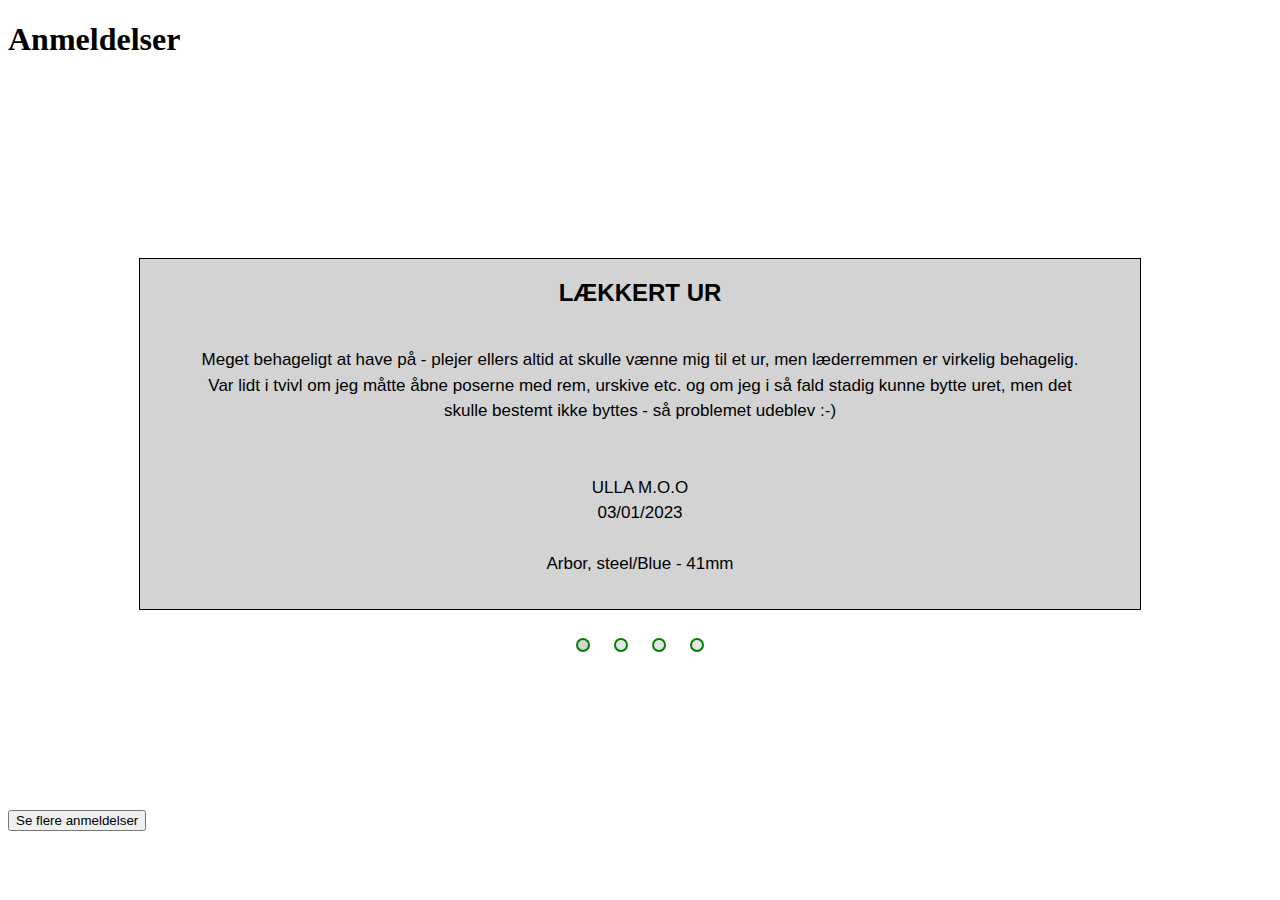
==== anmeldelser.html @ 4a6fb7f6 "update html" ====
<!DOCTYPE html>
<html lang="en">
<head>
    <meta charset="UTF-8">
    <meta http-equiv="X-UA-Compatible" content="IE=edge">
    <meta name="viewport" content="width=device-width, initial-scale=1.0">
    <title>Anmeldelser</title>
    <link rel="stylesheet" href="css/nadia-style.css">
    <script src="js/nadia-js.js" defer></script>
</head>
<body>
    <h1>Anmeldelser</h1>
    <div id="anmeldelser">
        <div id="indhold">
            <h2>LÆKKERT UR</h2>
            <p>Meget behageligt at have på - plejer ellers altid at skulle vænne mig til et ur, men læderremmen er virkelig behagelig.
                Var lidt i tvivl om jeg måtte åbne poserne med rem, urskive etc. og om jeg i så fald stadig kunne bytte uret, men det skulle bestemt ikke byttes - så problemet udeblev :-)
            <br>
            <br>
            <br>
            ULLA M.O.O
            <br>
            03/01/2023
            <br>
            <br>
            Arbor, steel/Blue - 41mm
            </p>
        </div>
        <div id="slideshow">
            <div onclick="slideshow(0); clearInterval(intrvl);" style="background: lightgrey;"></div>
            <div onclick="slideshow(1); clearInterval(intrvl);"></div>
            <div onclick="slideshow(2); clearInterval(intrvl);"></div>
            <div onclick="slideshow(3); clearInterval(intrvl);"></div>
        </div>
    </div>
    <button type="button">Se flere anmeldelser</button>
</body>
</html>
---- css/nadia-style.css ----
#anmeldelser{
    background-color: lightgrey;
    width: 1000px;
    height: 350px;
    margin: 200px auto;
    border: 1px solid black;
}

#slideshow{
    width: auto;
    margin: 0px auto;
    text-align: center;
}

#slideshow > div{
    display: inline-block;
    width: 10px;
    height: 10px;
    margin: 24px 10px 0px 10px;
    background: rgba(0,0,0,.1);
    border: 2px solid green;
    border-radius: 100%;
    font-size: 17px;
    transition: 0.3s linear 0s;
    cursor: pointer;
}

#indhold{
    margin: 0px auto;
    transition: opacity 0.3s linear 0s;
    font-family: Arial, Helvetica, sans-serif;
}

#indhold > h2{
    text-align: center;
    color:black;
}

#indhold > p{
    font-size: 17px;
    line-height: 1.5em;
    padding: 20px 50px;
    text-align: center;
    color: black;
}

#indhold > h3{
    text-align: left;
    color: black;
    font-style: italic;
    padding: 10px;
}
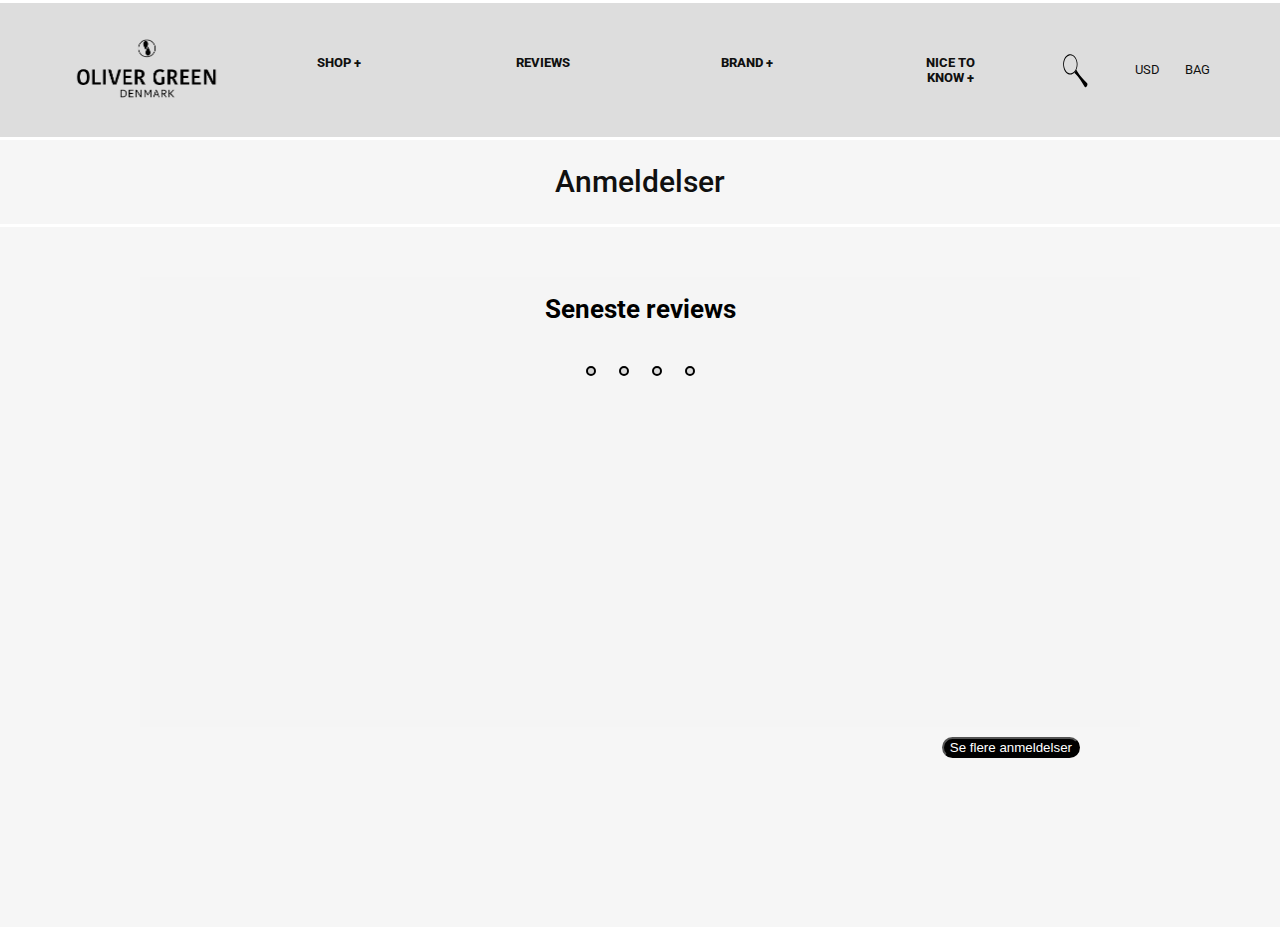
==== commit 81d26c8f: "tilføjet header" ====
--- a/anmeldelser.html
+++ b/anmeldelser.html
@@ -7,24 +7,75 @@
     <title>Anmeldelser</title>
     <link rel="stylesheet" href="css/nadia-style.css">
     <script src="js/nadia-js.js" defer></script>
+    <link rel="preconnect" href="https://fonts.googleapis.com">
+    <link rel="preconnect" href="https://fonts.gstatic.com" crossorigin>
+    <link href="https://fonts.googleapis.com/css2?family=Roboto:wght@100;500&display=swap" rel="stylesheet">
 </head>
 <body>
+    <header>
+        <div class="navigation-bar">
+
+            <img class="logo" src="img/menu/oglogo400.png" alt="logo">
+
+            <nav id="desktop">
+                <ul class="navigation">
+                    <li>
+                        <div class="button">
+                            <a href="#">SHOP +</a>
+                        </div>
+                    </li>
+
+                    <li>
+                        <div class="button">
+                            <a href="#">REVIEWS</a>
+                        </div>
+                    </li>
+
+                    <li>
+                        <div class="button">
+                            <a href="#">BRAND +</a>
+                        </div>
+                    </li>
+
+                    <li>
+                        <div class="button">
+                            <a href="#">NICE TO KNOW +</a>
+                        </div>
+                    </li>
+                </ul>
+            </nav>
+
+            <ul class="lol">
+                <li>
+                    <div class="button">
+                        <a href="#"><span> <img width="70" height="70" src="img/menu/svgsearch.svg"
+                                    alt="search"></span></a>
+                    </div>
+                </li>
+
+                <li>
+                    <div class="button">
+                        <a href="#">USD</a>
+                    </div>
+                </li>
+
+                <li>
+                    <div class="button">
+                        <a href="#">BAG</a>
+                    </div>
+                </li>
+            </ul>
+        </div>
+    </header>
+
+    
+    <!--Bubble content slideshow-->
     <h1>Anmeldelser</h1>
     <div id="anmeldelser">
         <div id="indhold">
-            <h2>LÆKKERT UR</h2>
-            <p>Meget behageligt at have på - plejer ellers altid at skulle vænne mig til et ur, men læderremmen er virkelig behagelig.
-                Var lidt i tvivl om jeg måtte åbne poserne med rem, urskive etc. og om jeg i så fald stadig kunne bytte uret, men det skulle bestemt ikke byttes - så problemet udeblev :-)
-            <br>
-            <br>
-            <br>
-            ULLA M.O.O
-            <br>
-            03/01/2023
-            <br>
-            <br>
-            Arbor, steel/Blue - 41mm
-            </p>
+            <div class="titel">
+                <h2>Seneste reviews</h2>
+            </div>
         </div>
         <div id="slideshow">
             <div onclick="slideshow(0); clearInterval(intrvl);" style="background: lightgrey;"></div>
--- a/css/nadia-style.css
+++ b/css/nadia-style.css
@@ -1,9 +1,84 @@
+body{
+    background-color: #f6f6f6;
+    font-family: Roboto, sans-serif;
+    font-size: 13px;
+    font-weight: 800;
+    font-style: normal;
+    color: #101010;
+}
+
+h1{
+    text-align: center;
+    font-size: 30px;
+    font-family: roboto, sans-serif;
+    font-weight: 500;
+    border: #ffffff;
+    border-top-style: solid;
+    border-bottom-style: solid;
+    border-width: 3px;
+    height: 90px;
+    display: flex;
+    justify-content: center;
+    align-items: center;
+}
+
+* {
+    margin: 0;
+    list-style: none;
+    box-sizing: border-box;
+    text-decoration: none;
+}
+
+a{
+    color: #101010;
+}
+
+header {
+    background: #dddddd;;
+    padding: 18px 50px;
+    border-top: 3px solid #FFFFFF;
+    
+}
+
+.navigation-bar {
+    height: auto;
+    width: 100%;
+    display: flex;
+    justify-content: space-between;
+    align-items: center;
+}
+
+nav ul {
+    display: grid;
+    grid-template-columns: repeat(4, 1fr);
+    text-align: center;
+    gap: 105px;
+}
+
+nav ul li {
+    margin: 0 5px;
+}
+
+.logo {
+    display: inline-block;
+    width: 200px;
+}
+
+.lol {
+    display: flex;
+    align-items: center;
+    gap: 25px;
+    margin-right: 20px;
+    font-weight: 400;
+}
+
 #anmeldelser{
-    background-color: lightgrey;
+    background-color: whitesmoke;
     width: 1000px;
-    height: 350px;
+    height: 450px;
     margin: 200px auto;
-    border: 1px solid black;
+    border: 1px solid none;
+    margin-top: 50px;
 }
 
 #slideshow{
@@ -18,7 +93,7 @@
     height: 10px;
     margin: 24px 10px 0px 10px;
     background: rgba(0,0,0,.1);
-    border: 2px solid green;
+    border: 2px solid black;
     border-radius: 100%;
     font-size: 17px;
     transition: 0.3s linear 0s;
@@ -28,7 +103,7 @@
 #indhold{
     margin: 0px auto;
     transition: opacity 0.3s linear 0s;
-    font-family: Arial, Helvetica, sans-serif;
+    font-family: roboto, sans-serif;
 }
 
 #indhold > h2{
@@ -36,12 +111,14 @@
     color:black;
 }
 
-#indhold > p{
+#indhold{
     font-size: 17px;
     line-height: 1.5em;
     padding: 20px 50px;
     text-align: center;
     color: black;
+    font-family: roboto, sans-serif;
+    font-weight: 100;
 }
 
 #indhold > h3{
@@ -51,3 +128,18 @@
     padding: 10px;
 }
 
+button{
+    float: right;
+    background-color: black;
+    color: white;
+    margin-top: -190px;
+    margin-right: 200px;
+    border-radius: 50px;
+    cursor: pointer;
+}
+
+title{
+    font-size: 300px;
+    font-family: roboto, sans-serif;
+    font-weight: 300;
+}
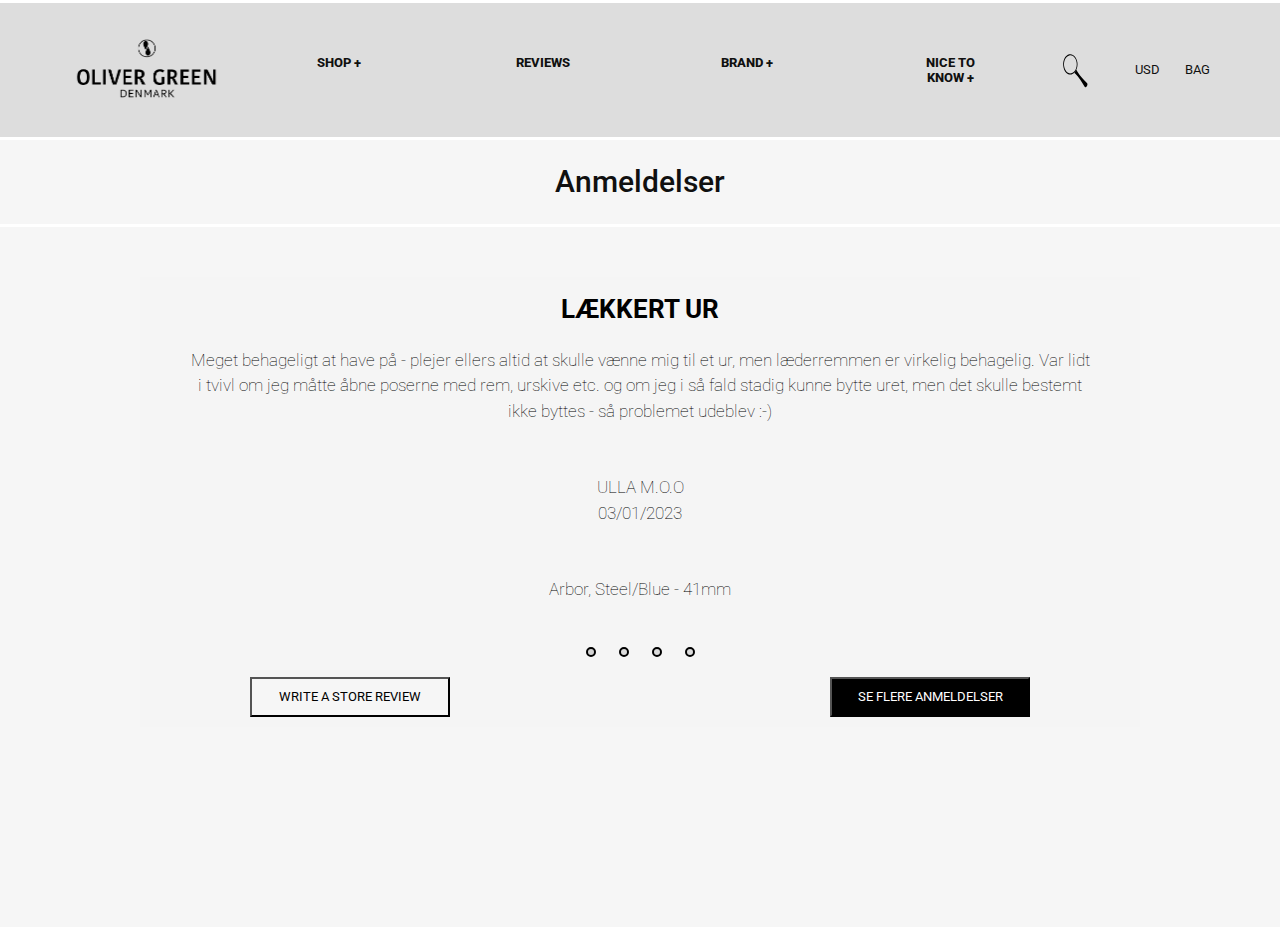
==== commit 1751520a: "tilføjet tekst + ny knap" ====
--- a/anmeldelser.html
+++ b/anmeldelser.html
@@ -68,13 +68,27 @@
         </div>
     </header>
 
-    
+
     <!--Bubble content slideshow-->
     <h1>Anmeldelser</h1>
     <div id="anmeldelser">
         <div id="indhold">
             <div class="titel">
-                <h2>Seneste reviews</h2>
+                <h2>LÆKKERT UR</h2>
+                <br>
+                <P>Meget behageligt at have på - plejer ellers altid at skulle vænne mig til et ur, men læderremmen er virkelig behagelig.
+                    Var lidt i tvivl om jeg måtte åbne poserne med rem, urskive etc. og om jeg i så fald stadig kunne bytte uret, men det skulle bestemt ikke byttes - så problemet udeblev :-)
+                    <br>
+                    <br>
+                    <br>
+                    ULLA M.O.O
+                    <br>
+                    03/01/2023
+                    <br>
+                    <br>
+                    <br>
+                    Arbor, Steel/Blue - 41mm
+                </P>
             </div>
         </div>
         <div id="slideshow">
@@ -84,6 +98,7 @@
             <div onclick="slideshow(3); clearInterval(intrvl);"></div>
         </div>
     </div>
-    <button type="button">Se flere anmeldelser</button>
+        <button class="knap1"><b>SE FLERE ANMELDELSER</b></button> 
+        <button class="knap2"><b>WRITE A STORE REVIEW</b></button> 
 </body>
 </html>--- a/css/nadia-style.css
+++ b/css/nadia-style.css
@@ -5,21 +5,6 @@
     font-weight: 800;
     font-style: normal;
     color: #101010;
-}
-
-h1{
-    text-align: center;
-    font-size: 30px;
-    font-family: roboto, sans-serif;
-    font-weight: 500;
-    border: #ffffff;
-    border-top-style: solid;
-    border-bottom-style: solid;
-    border-width: 3px;
-    height: 90px;
-    display: flex;
-    justify-content: center;
-    align-items: center;
 }
 
 * {
@@ -70,6 +55,21 @@
     gap: 25px;
     margin-right: 20px;
     font-weight: 400;
+}
+
+h1{
+    text-align: center;
+    font-size: 30px;
+    font-family: roboto, sans-serif;
+    font-weight: 500;
+    border: #ffffff;
+    border-top-style: solid;
+    border-bottom-style: solid;
+    border-width: 3px;
+    height: 90px;
+    display: flex;
+    justify-content: center;
+    align-items: center;
 }
 
 #anmeldelser{
@@ -128,18 +128,34 @@
     padding: 10px;
 }
 
-button{
+.knap1{
     float: right;
+    width: 200px;
+    height: 40px;
     background-color: black;
     color: white;
-    margin-top: -190px;
-    margin-right: 200px;
-    border-radius: 50px;
+    margin-top: -250px;
+    margin-right: 250px;
     cursor: pointer;
+    font-family: roboto, sans-serif;
+    font-weight: 100;
 }
 
-title{
-    font-size: 300px;
+.knap2{
+    float: left;
+    width: 200px;
+    height: 40px;
+    background-color: #f6f6f6;
+    color: black;
+    margin-top: -250px;
+    margin-left: 250px;
+    cursor: pointer;
     font-family: roboto, sans-serif;
-    font-weight: 300;
+    font-weight: 100;
 }
+
+.titel{
+    font-size: 17px;
+    font-family: roboto, sans-serif;
+    font-weight: 100;
+}
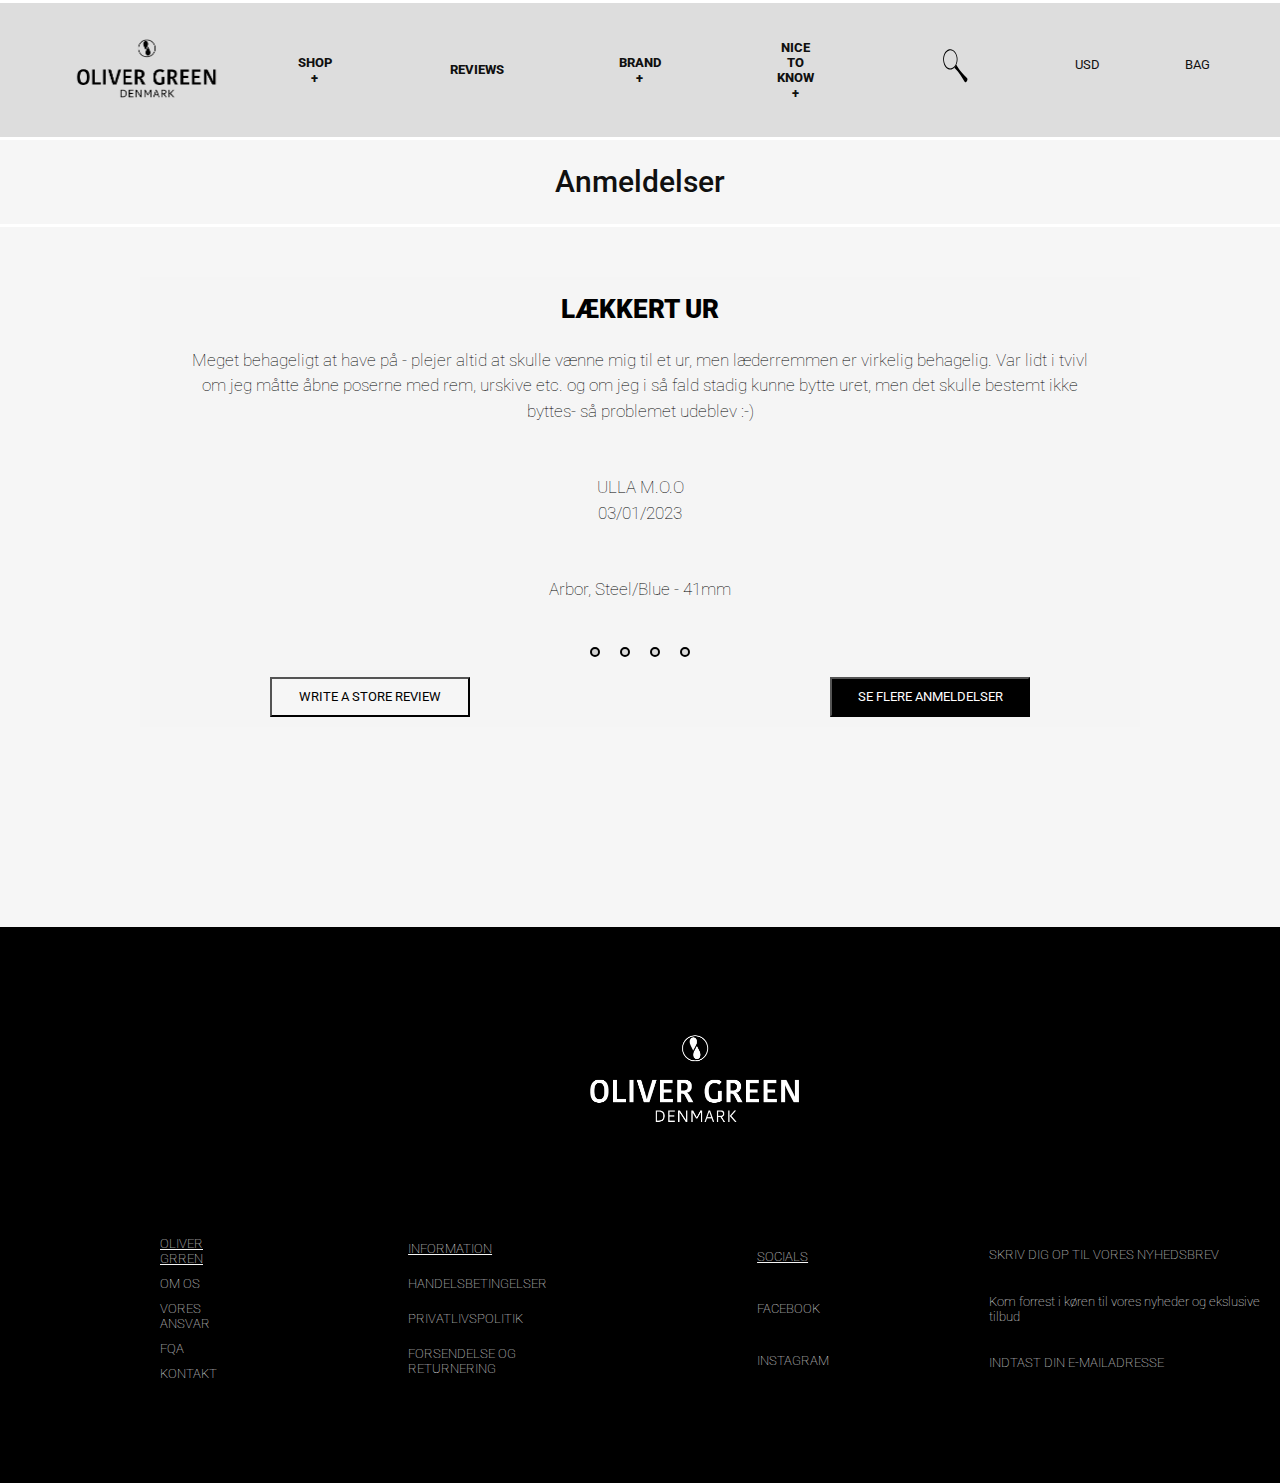
==== commit 6887f307: "tilføjet footer + add class på bobbler" ====
--- a/anmeldelser.html
+++ b/anmeldelser.html
@@ -73,32 +73,70 @@
     <h1>Anmeldelser</h1>
     <div id="anmeldelser">
         <div id="indhold">
-            <div class="titel">
-                <h2>LÆKKERT UR</h2>
+            <div class="slide-indhold">
+                <h2>
+                    <b>LÆKKERT UR</b>
+                </h2>
                 <br>
-                <P>Meget behageligt at have på - plejer ellers altid at skulle vænne mig til et ur, men læderremmen er virkelig behagelig.
-                    Var lidt i tvivl om jeg måtte åbne poserne med rem, urskive etc. og om jeg i så fald stadig kunne bytte uret, men det skulle bestemt ikke byttes - så problemet udeblev :-)
+                <p>Meget behageligt at have på - plejer altid at skulle vænne mig til et ur, men læderremmen er virkelig behagelig. Var lidt i tvivl om jeg måtte åbne poserne med rem, urskive etc. og om jeg i så fald stadig kunne bytte uret, men det skulle bestemt ikke byttes- så problemet udeblev :-)
                     <br>
                     <br>
-                    <br>
-                    ULLA M.O.O
+                    <br>ULLA M.O.O
                     <br>
                     03/01/2023
                     <br>
                     <br>
-                    <br>
-                    Arbor, Steel/Blue - 41mm
-                </P>
+                    <br>Arbor, Steel/Blue - 41mm
+                </p>
             </div>
         </div>
         <div id="slideshow">
-            <div onclick="slideshow(0); clearInterval(intrvl);" style="background: lightgrey;"></div>
-            <div onclick="slideshow(1); clearInterval(intrvl);"></div>
-            <div onclick="slideshow(2); clearInterval(intrvl);"></div>
-            <div onclick="slideshow(3); clearInterval(intrvl);"></div>
+            <div class="slide-indhold" onclick="slideshow(0); clearInterval(intrvl);" style="background: lightgrey;"></div>
+            <div class="slide-indhold" onclick="slideshow(1); clearInterval(intrvl);"></div>
+            <div class="slide-indhold" onclick="slideshow(2); clearInterval(intrvl);"></div>
+            <div class="slide-indhold"onclick="slideshow(3); clearInterval(intrvl);"></div>
         </div>
     </div>
         <button class="knap1"><b>SE FLERE ANMELDELSER</b></button> 
         <button class="knap2"><b>WRITE A STORE REVIEW</b></button> 
+
+       
+        <footer>
+            <div class="footer-indhold">
+    
+                <div class="footer-logo">
+                    <img class="footer-billede" src="./img/menu/Tegnebraet_1_2x_f003035f-2532-49d7-9db3-15e617df2876.webp" alt="logo">
+                </div>
+    
+                <div class="footer-teskt">
+                <ul class="kolonne">
+                    <li class="footer-overskrift">OLIVER GRREN</li>
+                    <li>OM OS</li>
+                    <li>VORES ANSVAR</li>
+                    <li>FQA</li>
+                    <li>KONTAKT</li>
+                </ul>
+    
+                <ul class="kolonne">
+                    <li class="footer-overskrift">INFORMATION</li>
+                    <li>HANDELSBETINGELSER</li>
+                    <li>PRIVATLIVSPOLITIK</li>
+                    <li>FORSENDELSE OG RETURNERING</li>
+                </ul>
+    
+                <ul class="kolonne">
+                    <li class="footer-overskrift">SOCIALS</li>
+                    <li>FACEBOOK</li>
+                    <li>INSTAGRAM</li>
+                </ul>
+    
+                <ul class="kolonne">
+                    <li>SKRIV DIG OP TIL VORES NYHEDSBREV</li>
+                    <li>Kom forrest i køren til vores nyheder og ekslusive tilbud</li>
+                    <li>INDTAST DIN E-MAILADRESSE</li>
+                </ul>
+            </div>
+            </div>
+        </footer>
 </body>
 </html>--- a/css/nadia-style.css
+++ b/css/nadia-style.css
@@ -79,6 +79,12 @@
     margin: 200px auto;
     border: 1px solid none;
     margin-top: 50px;
+    display: flex;
+    flex-direction: column;
+}
+
+#anmeldelser .slide-indhold {
+    flex-direction: column;
 }
 
 #slideshow{
@@ -87,7 +93,7 @@
     text-align: center;
 }
 
-#slideshow > div{
+#slideshow > .slide-indhold{
     display: inline-block;
     width: 10px;
     height: 10px;
@@ -98,6 +104,7 @@
     font-size: 17px;
     transition: 0.3s linear 0s;
     cursor: pointer;
+    flex-direction: column;
 }
 
 #indhold{
@@ -148,7 +155,7 @@
     background-color: #f6f6f6;
     color: black;
     margin-top: -250px;
-    margin-left: 250px;
+    margin-left: 270px;
     cursor: pointer;
     font-family: roboto, sans-serif;
     font-weight: 100;
@@ -159,3 +166,50 @@
     font-family: roboto, sans-serif;
     font-weight: 100;
 }
+
+
+/*footer indhold*/
+.footer-indhold{
+    height: 556px;
+    background-color: #000;
+    margin-top: 30px;
+}
+
+.footer-indhold, .footer-billede, .footer-tekst{
+    display: flex;
+    flex-direction: column;
+    justify-content: space-evenly;
+  }
+
+.footer-billede{
+    width: 300px;
+    height: auto;
+    color: #ffffff;
+    margin-left: 550px;
+}
+
+.footer-tekst, .kolonne{
+    font-family: roboto, sans-serif;
+    font-weight: 100;
+    color: #f6f6f6;
+  }
+
+div, .kolonne{
+    display: flex;
+    flex-direction: row;
+}
+
+
+
+.kolonne, li{
+    display: flex;
+    margin-bottom: 10px;
+    flex-direction: column;
+    justify-content: space-around;
+    margin-left: 60px;
+    
+  }
+
+.footer-overskrift{
+    text-decoration: underline;
+  }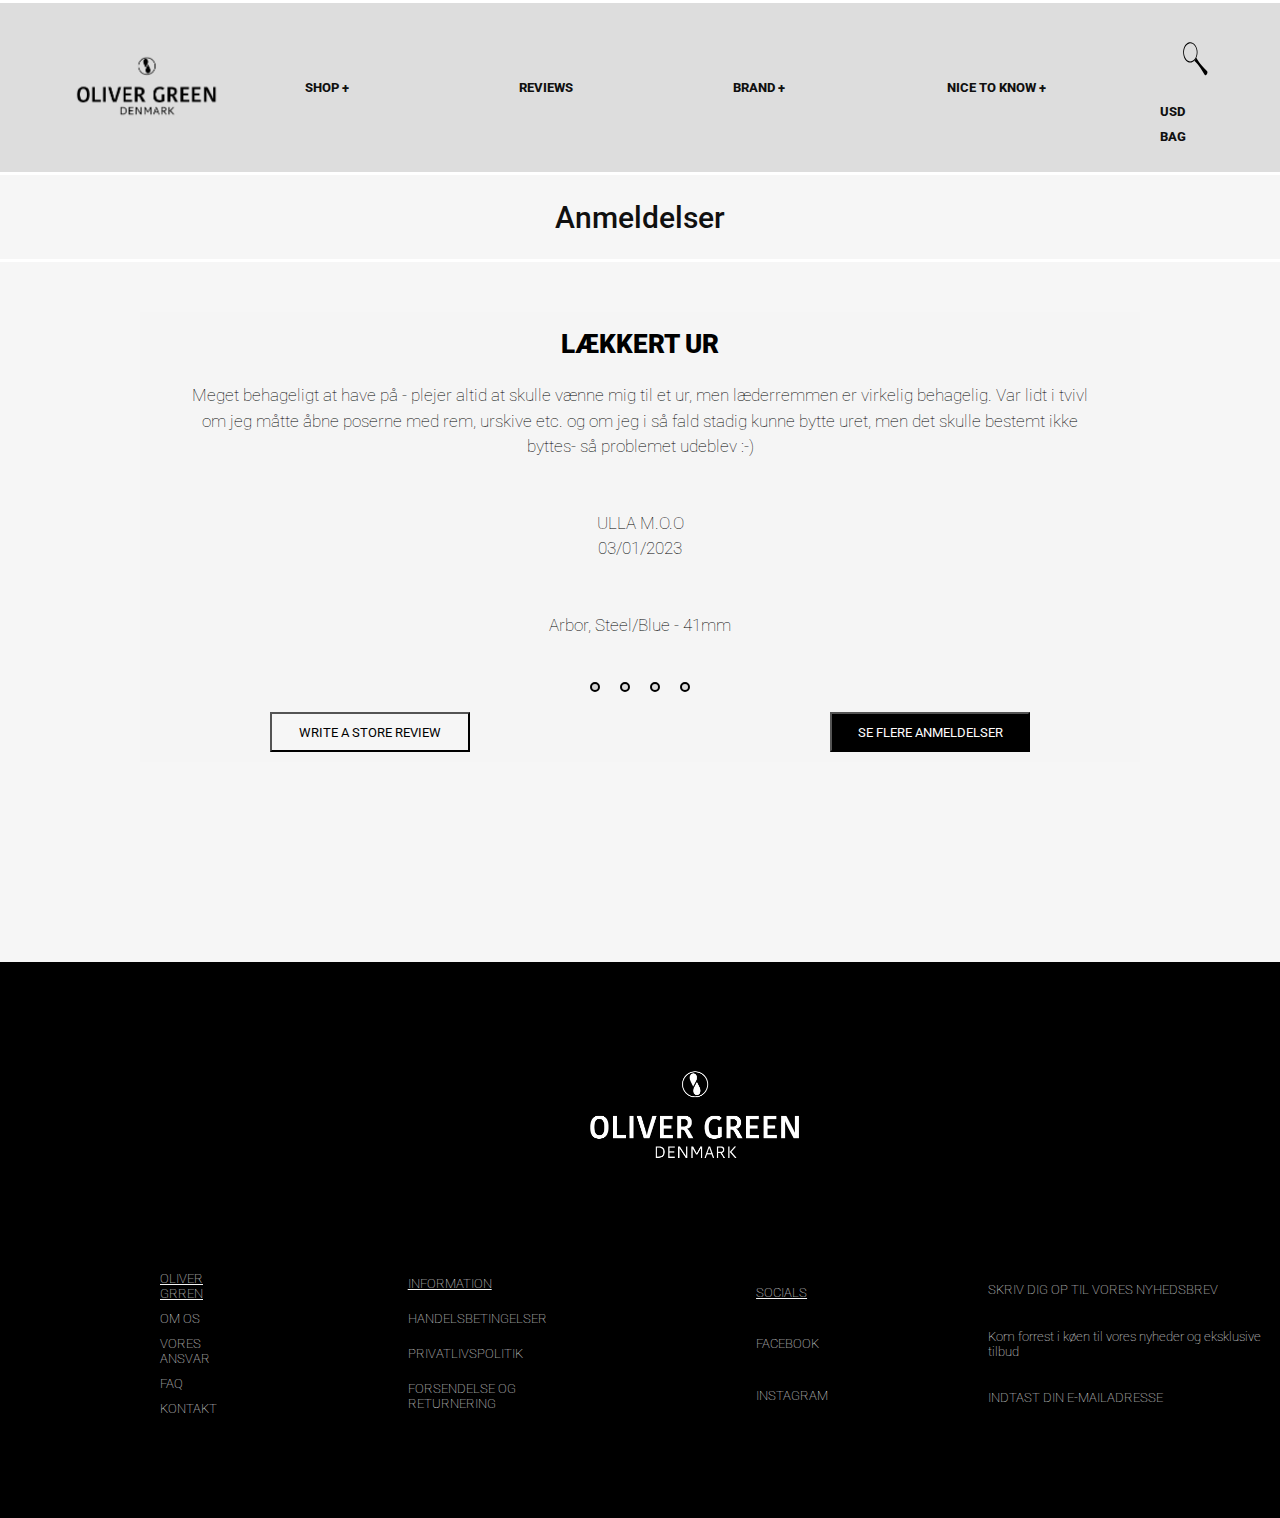
==== commit ef8f8b8b: "Update anmeldelser.html" ====
--- a/anmeldelser.html
+++ b/anmeldelser.html
@@ -113,7 +113,7 @@
                     <li class="footer-overskrift">OLIVER GRREN</li>
                     <li>OM OS</li>
                     <li>VORES ANSVAR</li>
-                    <li>FQA</li>
+                    <li>FAQ</li>
                     <li>KONTAKT</li>
                 </ul>
     
@@ -132,7 +132,7 @@
     
                 <ul class="kolonne">
                     <li>SKRIV DIG OP TIL VORES NYHEDSBREV</li>
-                    <li>Kom forrest i køren til vores nyheder og ekslusive tilbud</li>
+                    <li>Kom forrest i køen til vores nyheder og eksklusive tilbud</li>
                     <li>INDTAST DIN E-MAILADRESSE</li>
                 </ul>
             </div>
--- a/css/nadia-style.css
+++ b/css/nadia-style.css
@@ -49,7 +49,7 @@
     width: 200px;
 }
 
-.lol {
+.leftnav {
     display: flex;
     align-items: center;
     gap: 25px;
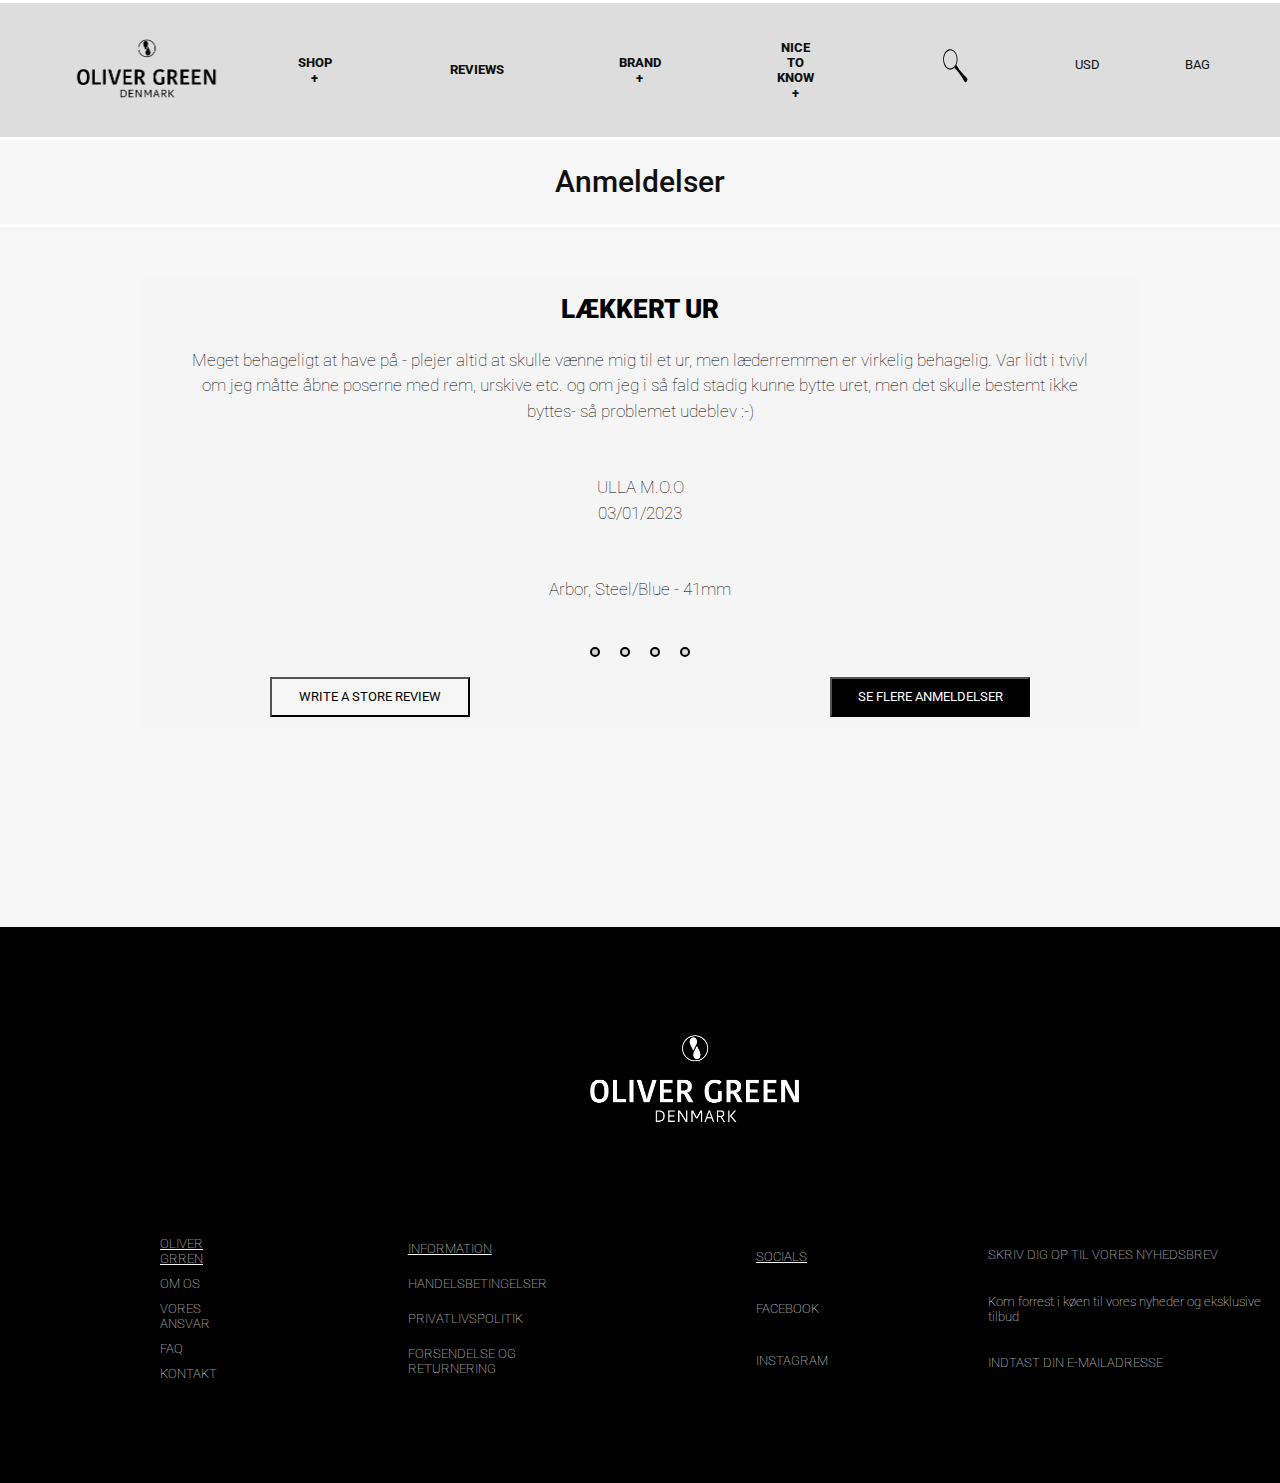
==== commit fa5d3cac: "Merge branch 'main' of https://github.com/jvha50209/oliver-green-remake" ====
--- a/anmeldelser.html
+++ b/anmeldelser.html
@@ -45,7 +45,7 @@
                 </ul>
             </nav>
 
-            <ul class="lol">
+            <ul class="leftnav">
                 <li>
                     <div class="button">
                         <a href="#"><span> <img width="70" height="70" src="img/menu/svgsearch.svg"
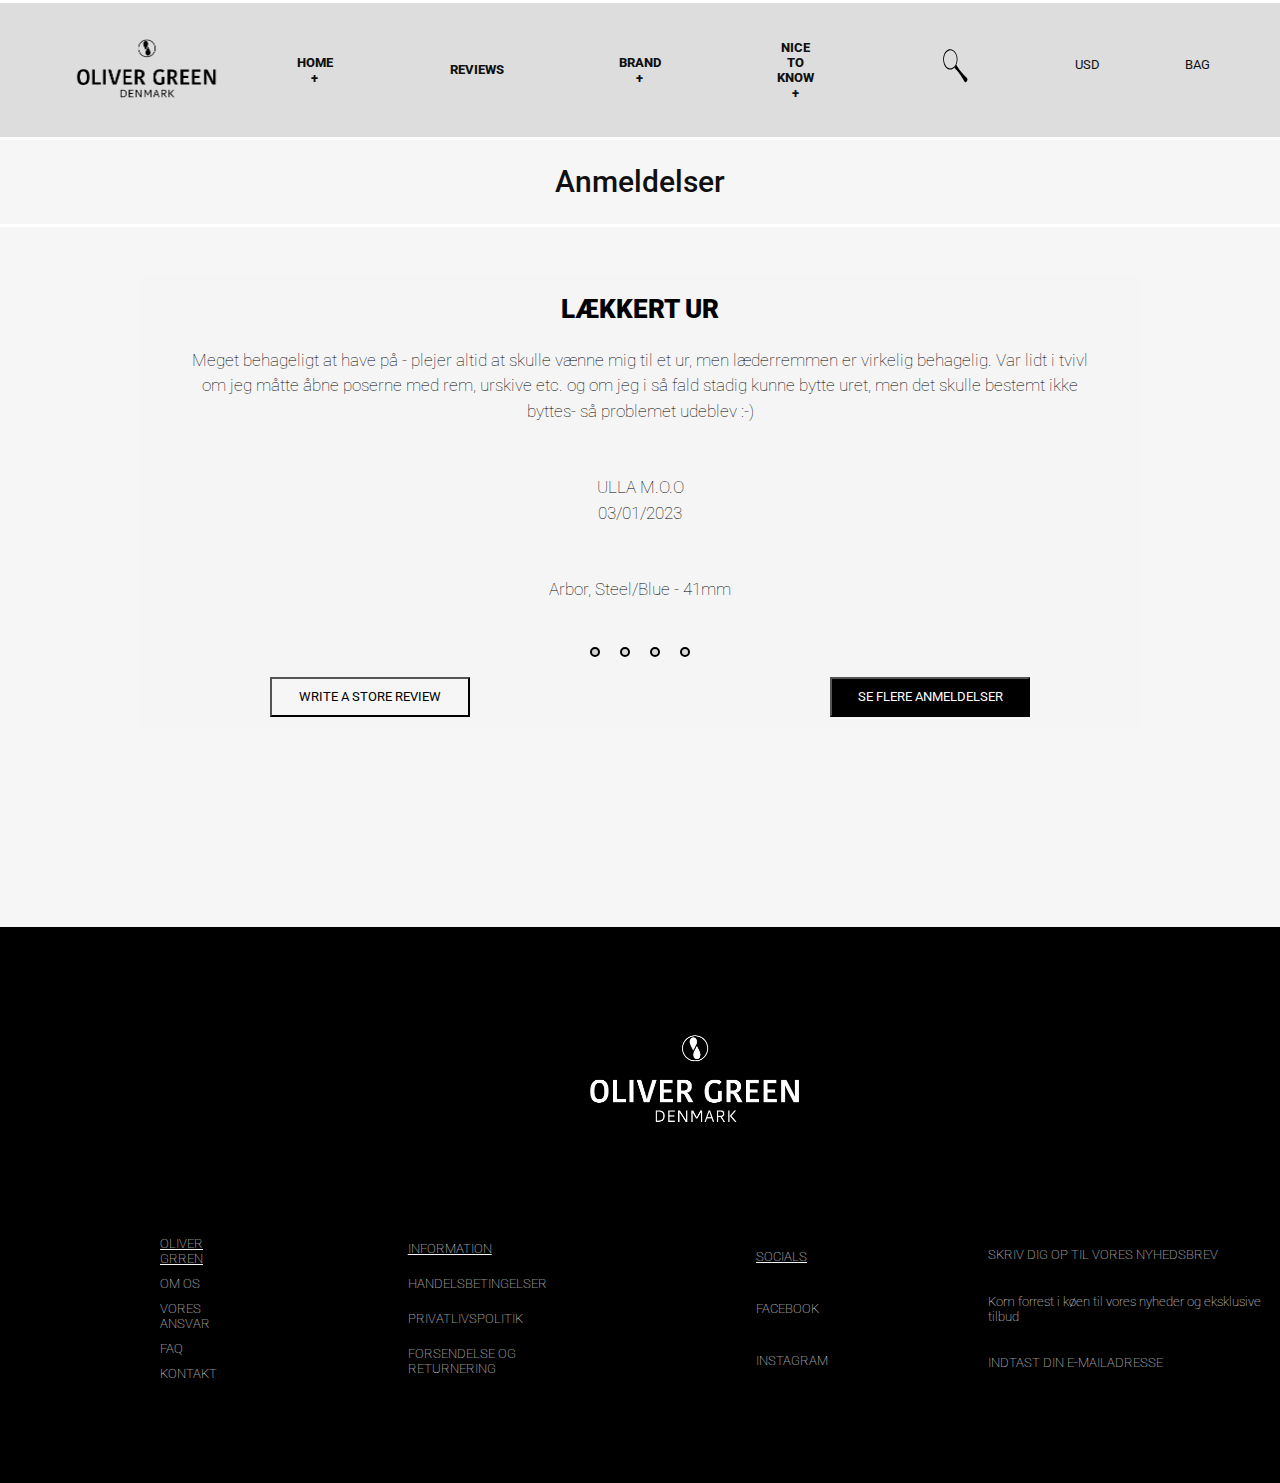
==== commit 9d3a2b50: "tilføjet links" ====
--- a/anmeldelser.html
+++ b/anmeldelser.html
@@ -21,7 +21,7 @@
                 <ul class="navigation">
                     <li>
                         <div class="button">
-                            <a href="#">SHOP +</a>
+                            <a href="index.html">HOME +</a>
                         </div>
                     </li>
 
@@ -33,13 +33,13 @@
 
                     <li>
                         <div class="button">
-                            <a href="#">BRAND +</a>
+                            <a href="responseability.html">BRAND +</a>
                         </div>
                     </li>
 
                     <li>
                         <div class="button">
-                            <a href="#">NICE TO KNOW +</a>
+                            <a href="FAQ.html">NICE TO KNOW +</a>
                         </div>
                     </li>
                 </ul>
